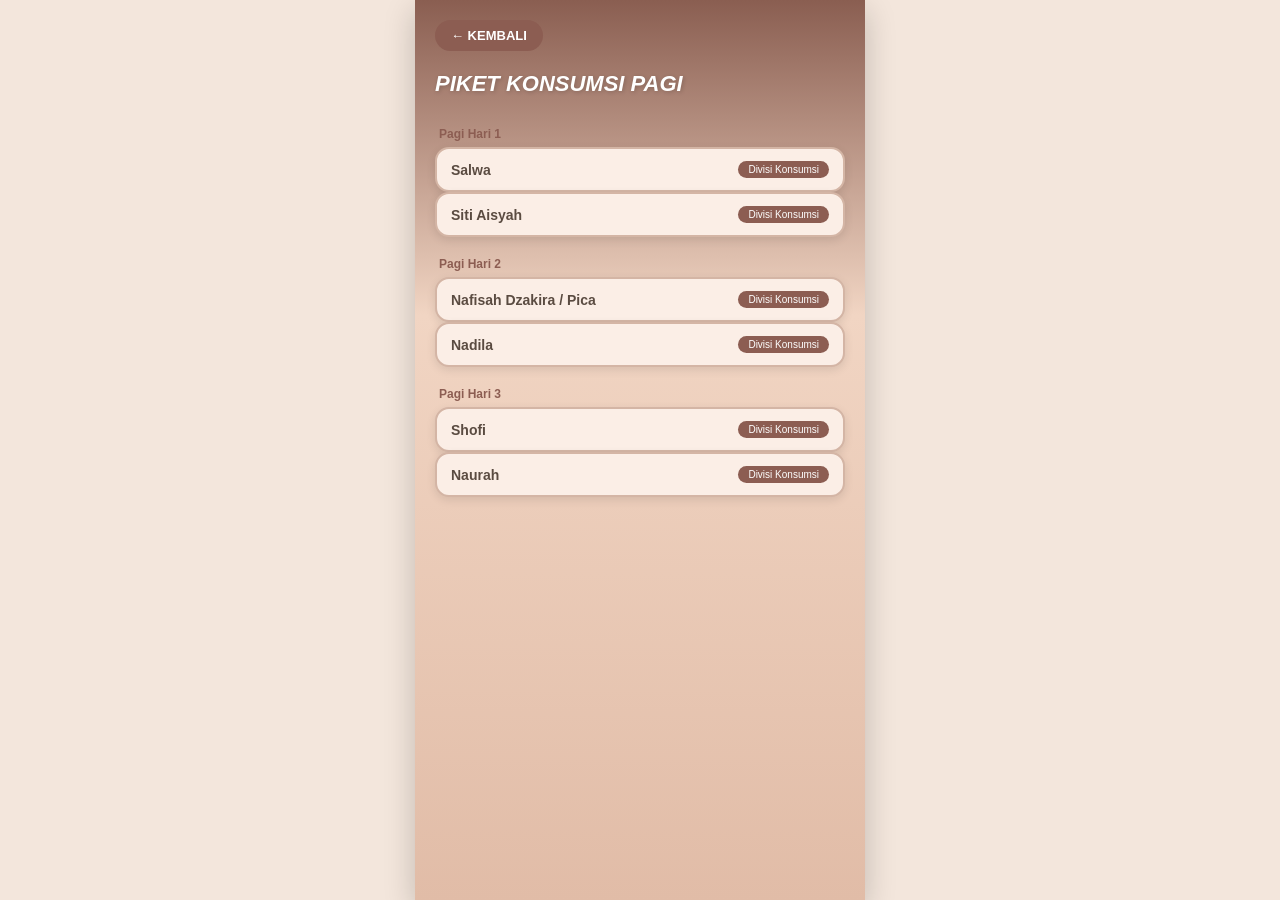
==== divisi.html @ c2977778 "first commit" ====
<!DOCTYPE html>
<html lang="id">
<head>
    <meta charset="UTF-8">
    <meta name="viewport" content="width=device-width, initial-scale=1.0">
    <title>Divisi - Bogor Adventure</title>
    <link rel="stylesheet" href="style.css">
    <link rel="stylesheet" href="https://cdnjs.cloudflare.com/ajax/libs/font-awesome/6.5.1/css/all.min.css">
    <style>
        .page-wrap { padding: 20px; display: flex; flex-direction: column; gap: 20px; }
        .page-wrap .back-link { text-decoration: none; color: #fff; font-size: clamp(11px, 3vw, 13px); font-weight: bold; background: #8c5d52; padding: 8px 16px; border-radius: 20px; align-self: flex-start; }
        .page-wrap h2 { font-size: clamp(17px, 5.5vw, 22px); font-style: italic; color: #fff; text-shadow: 1px 1px 4px rgba(0,0,0,0.2); margin: 0; word-break: break-word; }
        .member-list { display: flex; flex-direction: column; gap: 10px; }
        .member-card { background: #fbeee6; border-radius: 14px; padding: 12px 14px; box-shadow: 0 3px 10px rgba(0,0,0,0.1); border: 2px solid #bd9687; display: flex; justify-content: space-between; align-items: center; gap: 8px; }
        .member-card .name { font-size: clamp(12px, 3.5vw, 14px); font-weight: bold; color: #5a4b41; word-break: break-word; }
        .member-card .badge { background: #8c5d52; color: #fff; font-size: clamp(8px, 2.5vw, 10px); padding: 3px 10px; border-radius: 10px; flex-shrink: 0; }
        .empty-state { text-align: center; color: #fff; font-style: italic; font-size: clamp(11px, 3vw, 13px); opacity: 0.8; padding: 30px; }
        .sub-group { margin-top: 10px; }
        .sub-group .sub-title { font-size: clamp(10px, 3vw, 12px); font-weight: bold; color: #8c5d52; margin-bottom: 6px; padding-left: 4px; }
        .sub-group .member-card { border-color: #d4b5a5; }
    </style>
</head>
<body>
    <div class="app-container page-wrap">
        <a href="index.html" class="back-link">← KEMBALI</a>
        <h2 id="pageTitle">Divisi</h2>
        <div id="memberList" class="member-list"></div>
    </div>
    <script src="script.js"></script>
    <script>
        const type = new URLSearchParams(window.location.search).get('type') || 'konsumsi-pagi';
        const container = document.getElementById('memberList');
        const title = document.getElementById('pageTitle');

        const config = {
            'konsumsi-pagi': {
                label: 'PIKET KONSUMSI PAGI',
                sub: [
                    { label: 'Pagi Hari 1', filter: m => m.piket === 'Pagi Hari 1' },
                    { label: 'Pagi Hari 2', filter: m => m.piket === 'Pagi Hari 2' },
                    { label: 'Pagi Hari 3', filter: m => m.piket === 'Pagi Hari 3' },
                ]
            },
            'konsumsi-siang': {
                label: 'PIKET KONSUMSI SIANG',
                sub: [
                    { label: 'Siang Hari 2 (Villa)', filter: m => m.piket === 'Siang Hari 2' },
                    { label: 'Siang Hari 2 (Kawah Ratu)', filter: m => m.piket.includes('Kawah Ratu') },
                    { label: 'Siang Hari 3', filter: m => m.piket === 'Siang Hari 3' },
                ]
            },
            'konsumsi-malam': {
                label: 'PIKET KONSUMSI MALAM',
                sub: [
                    { label: 'Malam Hari 1', filter: m => m.piket === 'Malam Hari 1' },
                    { label: 'Malam Hari 2', filter: m => m.piket === 'Malam Hari 2' },
                ]
            },
            'frozen-food': {
                label: 'TIM BAKAR FROZEN FOOD',
                filter: m => m.divisi === 'Bakar Frozen Food'
            },
            'panitia-inti': {
                label: 'PANITIA INTI',
                filter: m => m.divisi.includes('Ketua') || m.divisi.includes('Bendahara') || m.divisi.includes('Sekretaris') || m.divisi.includes('Komdigi')
            },
            'divisi-lain': {
                label: 'DIVISI LAPANGAN',
                sub: [
                    { label: 'Kebersihan', filter: m => m.divisi === 'Kebersihan' },
                    { label: 'Kesehatan', filter: m => m.divisi === 'Kesehatan' },
                    { label: 'Timekeeper', filter: m => m.divisi === 'Timekeeper' },
                    { label: 'MC', filter: m => m.divisi === 'MC' },
                    { label: 'Tenda', filter: m => m.divisi === 'Tenda' },
                    { label: 'Acara', filter: m => m.divisi === 'Acara' },
                ]
            }
        };

        const cfg = config[type];
        if (!cfg) { container.innerHTML = '<div class="empty-state">Halaman tidak ditemukan</div>'; }

        title.textContent = cfg.label;
        let html = '';

        if (cfg.sub) {
            cfg.sub.forEach(s => {
                const members = memberDatabase.filter(s.filter);
                if (members.length === 0) return;
                html += `<div class="sub-group"><div class="sub-title">${s.label}</div>`;
                members.forEach(m => {
                    html += `<div class="member-card"><span class="name">${m.name}</span><span class="badge">${m.divisi}</span></div>`;
                });
                html += `</div>`;
            });
        } else {
            const members = memberDatabase.filter(cfg.filter);
            if (members.length === 0) {
                html = '<div class="empty-state">Tidak ada anggota</div>';
            } else {
                members.forEach(m => {
                    html += `<div class="member-card"><span class="name">${m.name}</span><span class="badge">${m.divisi}</span></div>`;
                });
            }
        }

        if (html === '') html = '<div class="empty-state">Tidak ada anggota</div>';
        container.innerHTML = html;
    </script>
</body>
</html>
---- style.css ----
* {
    box-sizing: border-box;
    margin: 0;
    padding: 0;
    font-family: 'Segoe UI', Tahoma, Geneva, Verdana, sans-serif;
}

html {
    -webkit-text-size-adjust: 100%;
}

body {
    background-color: #f3e6dc;
    display: flex;
    justify-content: center;
    align-items: flex-start;
    min-height: 100vh;
    min-height: 100dvh;
    color: #4a3b32;
    overflow-x: hidden;
}

.app-container {
    width: 100%;
    max-width: 450px;
    background: linear-gradient(180deg, #8a5e51 0%, #f1d5c3 35%, #e1bca7 100%);
    min-height: 100vh;
    min-height: 100dvh;
    box-shadow: 0 10px 30px rgba(0,0,0,0.2);
    display: flex;
    flex-direction: column;
    overflow-x: hidden;
}

.top-nav {
    background-color: rgba(235, 214, 201, 0.8);
    display: flex;
    justify-content: space-around;
    padding: 12px 5px;
    margin: 15px;
    border-radius: 25px;
    flex-wrap: wrap;
    gap: 4px;
}

.top-nav a {
    text-decoration: none;
    color: #8c5d52;
    font-size: clamp(9px, 2.8vw, 11px);
    font-weight: bold;
    font-style: italic;
    white-space: nowrap;
}

.main-header {
    padding: 10px 20px;
    color: #ffffff;
}

.main-title {
    font-size: clamp(26px, 8vw, 38px);
    font-style: italic;
    font-weight: 800;
    letter-spacing: 1px;
    line-height: 1.1;
    word-break: break-word;
}

.subtitle {
    font-size: clamp(9px, 2.6vw, 11px);
    font-style: italic;
    opacity: 0.9;
    margin-top: 5px;
    margin-bottom: 25px;
}

.search-profile-row {
    display: flex;
    align-items: center;
    justify-content: space-between;
    gap: 10px;
}

.search-box {
    background: #ffffff;
    border-radius: 20px;
    display: flex;
    align-items: center;
    padding: 8px 12px;
    flex: 1;
    min-width: 0;
    box-shadow: 0 4px 10px rgba(0,0,0,0.1);
}

.search-box input {
    border: none;
    outline: none;
    width: 100%;
    margin-left: 8px;
    font-size: clamp(10px, 2.8vw, 12px);
    color: #4a3b32;
    min-width: 0;
}

.logo-circle {
    width: 50px;
    flex-shrink: 0;
    display: flex;
    align-items: center;
    justify-content: center;
}

.logo-circle img {
    width: 45px;
    max-width: 100%;
    height: auto;
}

.content-wrapper {
    padding: 20px;
    display: flex;
    flex-direction: column;
    gap: 30px;
}

.section-container {
    display: flex;
    flex-direction: column;
    gap: 15px;
}

.text-center {
    text-align: center;
}

.section-title-large {
    font-size: clamp(20px, 6vw, 28px);
    font-style: italic;
    color: #ffffff;
    text-shadow: 1px 1px 4px rgba(0,0,0,0.2);
    margin: 10px 0;
    text-align: left;
}

.clickable-card {
    cursor: pointer;
    transition: transform 0.2s, background-color 0.2s;
    -webkit-tap-highlight-color: transparent;
}

.clickable-card:active {
    transform: scale(0.97);
    filter: brightness(0.9);
}

.card-wide {
    background-color: #bd9687;
    border-radius: 20px;
    padding: 12px;
    display: flex;
    align-items: center;
    box-shadow: 0 5px 15px rgba(0,0,0,0.15);
    position: relative;
    gap: 12px;
}

.card-wide img {
    width: clamp(80px, 25vw, 120px);
    height: clamp(50px, 16vw, 75px);
    object-fit: cover;
    border-radius: 15px;
    flex-shrink: 0;
}

.card-text {
    color: #ffffff;
    min-width: 0;
}

.card-text h3 {
    font-size: clamp(9px, 2.5vw, 11px);
    font-weight: normal;
    letter-spacing: 1px;
    opacity: 0.9;
}

.card-text h2 {
    font-size: clamp(12px, 3.5vw, 15px);
    font-weight: bold;
    word-break: break-word;
}

.arrow-btn {
    position: absolute;
    right: 15px;
    bottom: 10px;
    color: #ffffff;
    font-size: clamp(14px, 4vw, 18px);
}

.grid-2x3 {
    display: grid;
    grid-template-columns: repeat(2, 1fr);
    gap: 10px;
}

.card-square {
    background-color: #bd9687;
    color: #ffffff;
    border-radius: 20px;
    min-height: 80px;
    height: auto;
    display: flex;
    flex-direction: column;
    justify-content: center;
    align-items: center;
    font-size: clamp(8px, 2.5vw, 10px);
    text-align: center;
    box-shadow: 0 5px 15px rgba(0,0,0,0.15);
    padding: 10px 6px;
}

.card-square b {
    font-size: clamp(10px, 3vw, 12px);
    margin-top: 4px;
}

.grid-jabatan {
    display: grid;
    grid-template-columns: repeat(3, 1fr);
    gap: 8px;
}

.hidden {
    display: none !important;
}

.btn-pill {
    background-color: #8c5d52;
    color: white;
    padding: 14px 20px;
    border-radius: 25px;
    text-align: center;
    font-size: clamp(10px, 3vw, 12px);
    font-weight: bold;
    box-shadow: 0 4px 10px rgba(0,0,0,0.15);
    display: flex;
    align-items: center;
    justify-content: center;
    gap: 8px;
    margin-bottom: 10px;
    word-break: break-word;
}

.footer-panel {
    background-color: #a47b6d;
    border-radius: 25px 25px 0 0;
    margin: 20px -20px -20px -20px;
    padding: 30px 20px 15px 20px;
    display: flex;
    flex-direction: column;
    align-items: center;
    gap: 20px;
}

.footer-section-title {
    color: rgba(255,255,255,0.8);
    font-size: clamp(9px, 2.5vw, 11px);
    font-weight: bold;
    letter-spacing: 2px;
    text-transform: uppercase;
    margin-bottom: -10px;
}

.footer-divider {
    width: 40px;
    height: 2px;
    background: rgba(255,255,255,0.3);
    border-radius: 2px;
    margin-bottom: -5px;
}

.footer-map {
    width: 100%;
    border-radius: 16px;
    overflow: hidden;
    box-shadow: 0 4px 15px rgba(0,0,0,0.15);
}

.footer-map iframe {
    display: block;
    width: 100%;
    height: 200px;
    border: 0;
}

.map-label {
    font-size: clamp(9px, 2.5vw, 11px);
    color: rgba(255,255,255,0.7);
    font-weight: bold;
    letter-spacing: 1px;
    text-align: left;
    width: 100%;
    padding-left: 4px;
}

.logo-circle.micro {
    width: 40px;
    flex-shrink: 0;
}

.logo-circle.micro img {
    width: 35px;
    max-width: 100%;
    height: auto;
}

.grid-2x2 {
    display: grid;
    grid-template-columns: repeat(2, 1fr);
    gap: 10px;
    width: 100%;
    max-width: 280px;
}

.btn-small-pill {
    background-color: #7d5248;
    color: white;
    padding: 10px;
    border-radius: 20px;
    text-align: center;
    font-size: clamp(9px, 2.8vw, 11px);
    font-weight: bold;
}

.credits {
    font-size: 9px;
    color: rgba(255, 255, 255, 0.7);
    margin-top: 10px;
}

/* SEARCH MODAL POP-UP VIEW */
.modal {
    display: none; 
    position: fixed; 
    z-index: 999; 
    left: 0;
    top: 0;
    width: 100%; 
    height: 100%; 
    height: 100dvh;
    background-color: rgba(0,0,0,0.5);
    align-items: center;
    justify-content: center;
    padding: 10px;
}

.modal-content {
    background-color: #fbeee6;
    padding: 20px;
    border-radius: 20px;
    width: 90%;
    max-width: 350px;
    max-height: 80vh;
    max-height: 80dvh;
    overflow-y: auto;
    box-shadow: 0 5px 25px rgba(0,0,0,0.3);
    color: #4a3b32;
    position: relative;
}

.modal-content h2 {
    margin-bottom: 15px;
    color: #8c5d52;
    font-size: clamp(16px, 5vw, 20px);
    word-break: break-word;
    text-align: center;
}

.modal-content hr {
    border: 0;
    height: 1px;
    background: #bd9687;
    margin-bottom: 15px;
}

.modal-field {
    background: #fff;
    border-radius: 12px;
    padding: 10px 14px;
    margin-bottom: 8px;
    border: 1px solid #e1bca7;
    display: flex;
    justify-content: space-between;
    align-items: center;
    gap: 8px;
}

.modal-field .field-label {
    font-size: clamp(9px, 2.5vw, 11px);
    color: #8c5d52;
    font-weight: bold;
    flex-shrink: 0;
}

.modal-field .field-value {
    font-size: clamp(10px, 2.8vw, 12px);
    color: #5a4b41;
    text-align: right;
    font-weight: 600;
}

.close-modal {
    position: absolute;
    right: 12px;
    top: 8px;
    font-size: 22px;
    font-weight: bold;
    cursor: pointer;
    color: #8c5d52;
    padding: 4px 8px;
    line-height: 1;
}

/* table scroll for small screens */
.table-wrap {
    overflow-x: auto;
    -webkit-overflow-scrolling: touch;
}

.table-wrap table {
    min-width: 300px;
}
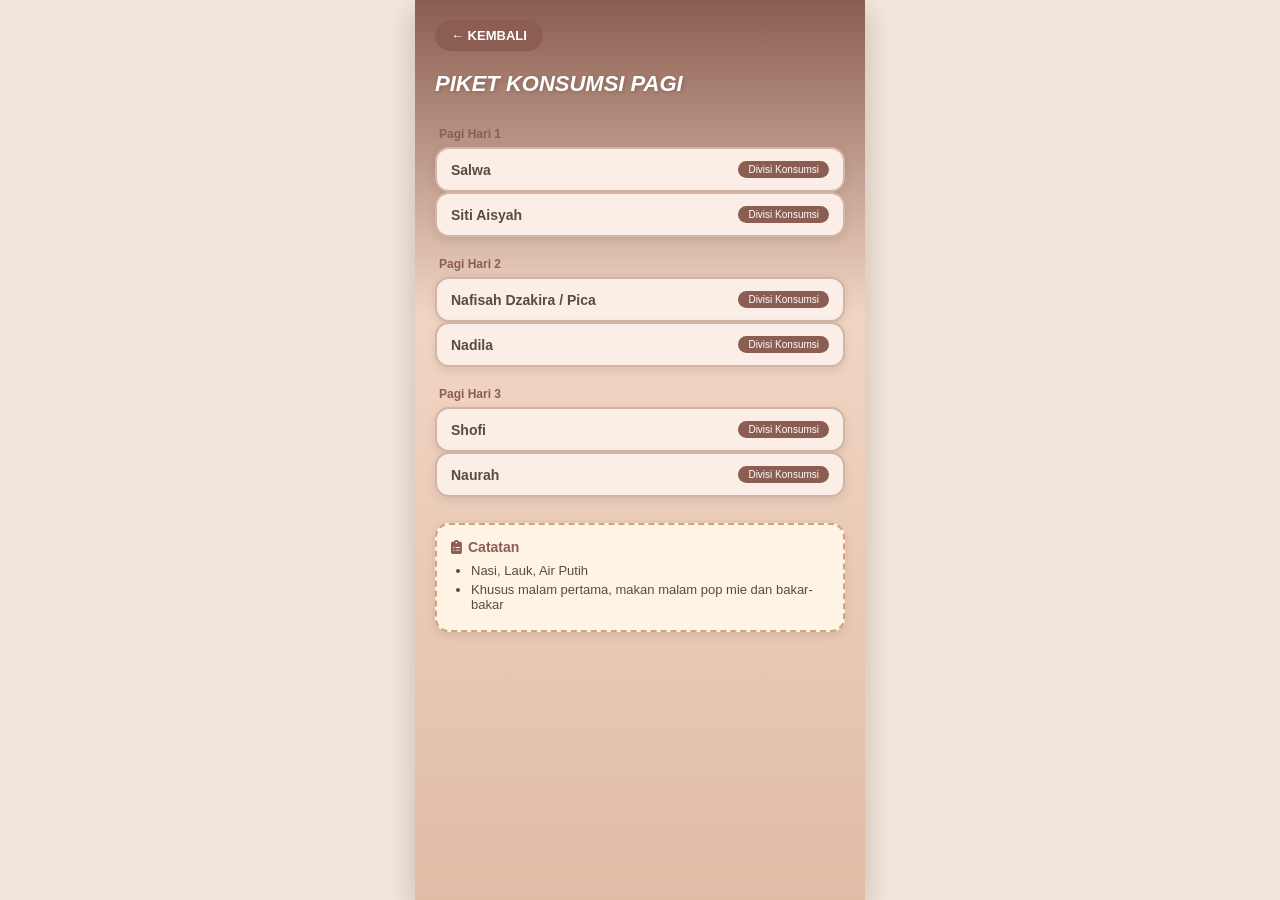
==== commit 3f7cd4b4: "update: memperbaiki rundown dan logistik terbaru" ====
--- a/divisi.html
+++ b/divisi.html
@@ -18,6 +18,10 @@
         .sub-group { margin-top: 10px; }
         .sub-group .sub-title { font-size: clamp(10px, 3vw, 12px); font-weight: bold; color: #8c5d52; margin-bottom: 6px; padding-left: 4px; }
         .sub-group .member-card { border-color: #d4b5a5; }
+        .catatan-card { background: #fff3e6; border-radius: 14px; padding: 14px; box-shadow: 0 3px 10px rgba(0,0,0,0.1); border: 2px dashed #d4a373; margin-top: 16px; }
+        .catatan-card .catatan-title { font-size: clamp(12px, 3.5vw, 14px); font-weight: bold; color: #8c5d52; margin-bottom: 8px; display: flex; align-items: center; gap: 6px; }
+        .catatan-card ul { margin: 0; padding-left: 20px; font-size: clamp(11px, 3vw, 13px); color: #5a4b41; }
+        .catatan-card ul li { margin-bottom: 4px; }
     </style>
 </head>
 <body>
@@ -62,7 +66,7 @@
             },
             'panitia-inti': {
                 label: 'PANITIA INTI',
-                filter: m => m.divisi.includes('Ketua') || m.divisi.includes('Bendahara') || m.divisi.includes('Sekretaris') || m.divisi.includes('Komdigi')
+                filter: m => ['Ketua Acara', 'Wakil Acara', 'Sekertaris', 'Bendahara', 'Kendaraan'].some(r => m.divisi.includes(r))
             },
             'divisi-lain': {
                 label: 'DIVISI LAPANGAN',
@@ -106,6 +110,30 @@
 
         if (html === '') html = '<div class="empty-state">Tidak ada anggota</div>';
         container.innerHTML = html;
+
+        const catatan = {
+            'konsumsi-pagi': ['Nasi, Lauk, Air Putih', 'Khusus malam pertama, makan malam pop mie dan bakar-bakar'],
+            'konsumsi-siang': ['Nasi, Lauk, Air Putih', 'Khusus malam pertama, makan malam pop mie dan bakar-bakar'],
+            'konsumsi-malam': ['Nasi, Lauk, Air Putih', 'Khusus malam pertama, makan malam pop mie dan bakar-bakar'],
+            'frozen-food': ['Arang, Frozen food (bebas asal sesuai budget)', 'Bakar-bakar: Rp 20.000 × 47 orang = Rp 940.000'],
+            'panitia-inti': ['Kendaraan: Siapkan motor juga untuk konsumsi']
+        };
+
+        if (catatan[type]) {
+            let noteHtml = '<div class="catatan-card"><div class="catatan-title"><i class="fas fa-clipboard-list"></i> Catatan</div><ul>';
+            catatan[type].forEach(s => { noteHtml += '<li>' + s + '</li>'; });
+            noteHtml += '</ul></div>';
+            container.innerHTML += noteHtml;
+        }
+
+        if (type === 'divisi-lain') {
+            let noteHtml = '<div class="catatan-card"><div class="catatan-title"><i class="fas fa-clipboard-list"></i> Catatan</div><ul>';
+            noteHtml += '<li>Kebersihan: Plastik sampah</li>';
+            noteHtml += '<li>Kesehatan: Obat: Antimo, paracetamol, minyak kayu putih / freshcare, plastik muntah</li>';
+            noteHtml += '<li>Tenda: Persiapkan tenda sebelum berangkat. Malam ke 2 pasang tenda</li>';
+            noteHtml += '</ul></div>';
+            container.innerHTML += noteHtml;
+        }
     </script>
 </body>
 </html>
--- a/style.css
+++ b/style.css
@@ -53,7 +53,7 @@
 }
 
 .main-header {
-    padding: 10px 20px;
+    padding: 30px 20px 10px;
     color: #ffffff;
 }
 
